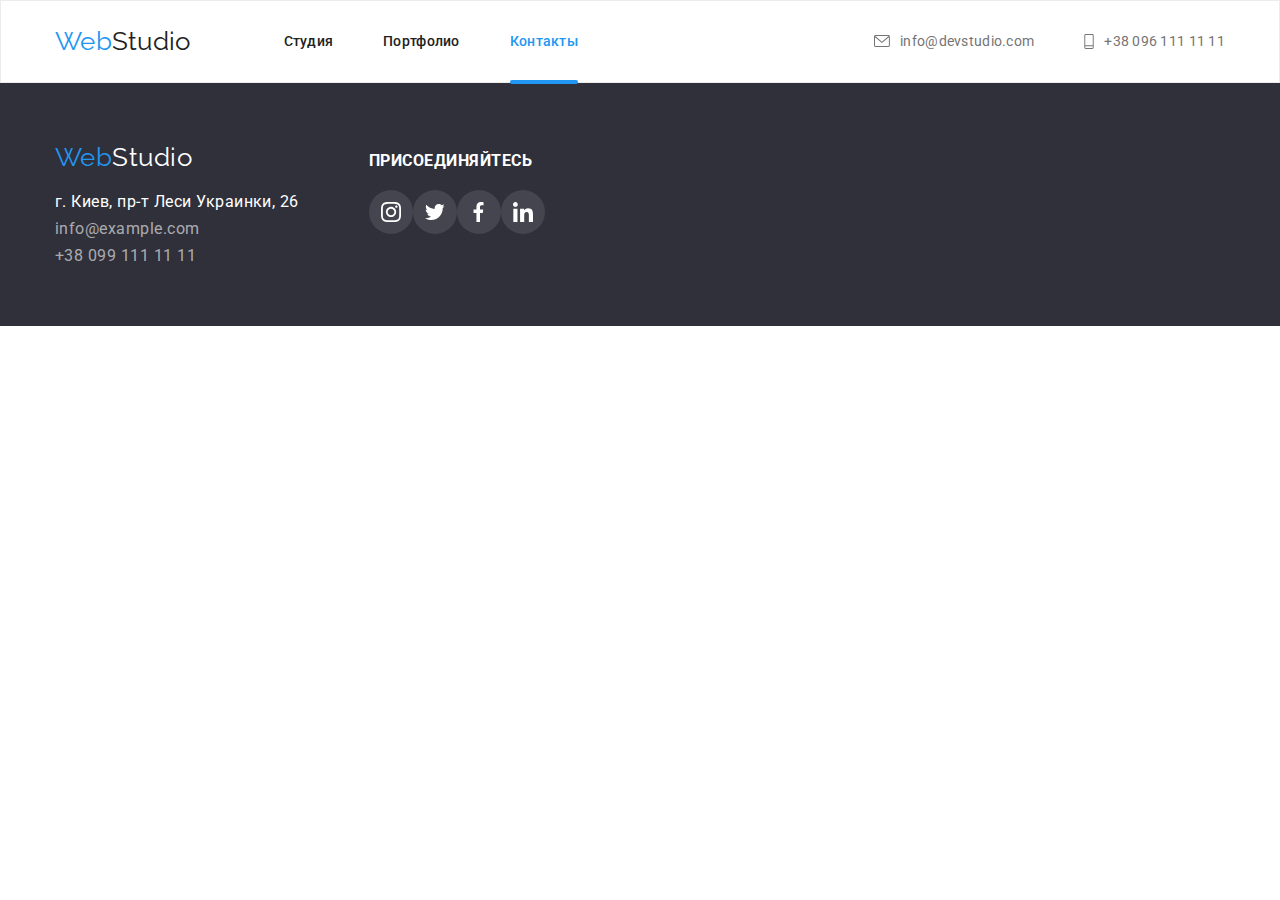
==== contacts.html @ 9ee72d79 "strat" ====
<!DOCTYPE html>
<html lang="ru">
<head>
    <meta charset="UTF-8">
    <meta http-equiv="X-UA-Compatible" content="IE=edge">
    <meta name="viewport" content="width=device-width, initial-scale=1.0">
    <title>Document</title>
    <link href="https://fonts.googleapis.com/css2?family=Raleway:wght@700&family=Roboto:wght@400;500;700;900&display=swap"
        rel="stylesheet">
    <link rel="stylesheet" href="https://cdnjs.cloudflare.com/ajax/libs/modern-normalize/1.1.0/modern-normalize.min.css" />
    <link rel="stylesheet" href="./css/style.css">
</head>

<div class="conteiner">
<body>
    <header class="header">
        <div class="container container-header">
            <nav class="nav">
                <a href="./index.html" lang="en" class="header-logo link">
                    <span class="webstudio-web">Web</span>Studio
                </a>
                <ul class="header-nav list">
                    <li><a href="./index.html" class="header-link link">Студия</a></li>
                    <li><a href="./portofolio.html" class="header-link link">Портфолио</a></li>
                    <li><a href="./contacts.html" class="header-link link current">Контакты</a></li>
                </ul>
            </nav>
    
            <ul class="header-contact list">
                <li class="header-contact-list">
                    <a href="mailto:info@devstudio.com" target="_blank" class="header-mail link">
                        <svg class="header-contact-icon" width="16" height="12">
                            <use href="./images/icons/sprite.svg#icon-mail"></use>
                        </svg>
                        info@devstudio.com
                    </a>
                </li>
                <li class="header-contact-list">
                    <a href="tel:+380961111111" class="header-tel link">
                        <svg class="header-contact-icon" width="10" height="15">
                            <use href="./images/icons/sprite.svg#icon-tel"></use>
                        </svg>
                        +38 096 111 11 11
                    </a>
                </li>
            </ul>
        </div>
    </header>

    <main></main>

    <footer class="footer">
    
        <div class="container container-footer">
    
            <div class="container-footer-contact">
    
                <a href="./index.html" lang="en" class="footer-logo link">
                    <span class="webstudio-web">Web</span>Studio
                </a>
    
                <address>
                    <ul class="address list">
                        <li>
                            <a href="https://goo.gl/maps/LXxyCiQPrvKgXTaXA" target="_blank" rel="noopener noreferrer"
                                class="address-map  link">г. Киев, пр-т Леси Украинки, 26</a>
                        </li>
                        <li>
                            <a href="mailto:info@example.com" class="address-mail link">info@example.com</a>
                        </li>
                        <li>
                            <a href="te:+380991111111" class="address-tel link">+38 099 111 11 11</a>
                        </li>
                    </ul>
                </address>
    
            </div>
    
            <div class="container-footer-social">
    
                <h2 class="container-footer-social-invite">присоединяйтесь</h2>
    
                <ul class="footer-social-list list">
                    <li class="footer-social-list-items">
                        <a href="" class="footer-social-list-link link" aria-label="instgram icon">
                            <svg class="footer-social-list-icon" width="20" height="20">
                                <use href="./images/icons/sprite.svg#icon-instagram"></use>
                            </svg>
                        </a>
                    </li>
                    <li class="footer-social-list-items">
                        <a href="" class="footer-social-list-link link" aria-label="twittwr icon">
                            <svg class="footer-social-list-icon" width="20" height="20">
                                <use href="./images/icons/sprite.svg#icon-twitter"></use>
                            </svg>
                        </a>
                    </li>
                    <li class="footer-social-list-items">
                        <a href="" class="footer-social-list-link link" aria-label="facebook icon">
                            <svg class="footer-social-list-icon" width="20" height="20">
                                <use href="./images/icons/sprite.svg#icon-facebook"></use>
                            </svg>
                        </a>
                    </li>
                    <li class="footer-social-list-items">
                        <a href="" class="footer-social-list-link link" aria-label="linkedin icon">
                            <svg class="footer-social-list-icon" width="20" height="20">
                                <use href="./images/icons/sprite.svg#icon-linkedin"></use>
                            </svg>
                        </a>
                    </li>
                </ul>
    
            </div>
    
        </div>
    
    </footer>


</body>
</div>
</html>
---- css/style.css ----
/* main text color - #757575 */
/* second text color - #212121  */
/* background color button hover - #2196F3 */
/* background color button active - #F5F4FA */
/* * {
  outline: 2px solid red;
} */

:root {
  --main-text-color: #212121;
  --second-text-color: #757575;
  --button-text-color: #2196f3;
  --icons-color: #afb1b8;
  --transition-link-time: 500ms;
  --transition-cubic: cubic-bezier(0.4, 0, 0.2, 1);
}

/*------------------------------- global configurations -------------------------------*/
body {
  color: var(--second-text-color);
  background-color: #fff;
  font-family: Roboto, sans-serif;
  letter-spacing: 0.03em;
}

h1,
h2,
h3,
p {
  margin-top: 0;
  margin-bottom: 0;
  letter-spacing: 3%;
}

ul,
ol {
  padding-left: 0;
  margin-top: 0;
  margin-bottom: 0;
}

.link {
  text-decoration: none;
}
.list {
  list-style: none;
}

.webstudio-web {
  color: var(--button-text-color);
}

.container {
  width: 1200px;
  padding-left: 15px;
  padding-right: 15px;
  margin: 0 auto;
}

img {
  display: block;
  width: 100%;
}

.visually-hidden {
  position: absolute;
  width: 1px;
  height: 1px;
  margin: -1px;
  border: 0;
  padding: 0;

  white-space: nowrap;
  clip-path: inset(100%);
  clip: rect(0 0 0 0);
  overflow: hidden;
}

/*------------------------------- header section -------------------------------*/

header {
  letter-spacing: 0.02em;
  font-size: 14px;
  line-height: 1.2;
  border: 1px solid #ececec;
}

.header-contact-icon {
  margin-right: 10px;
}

.container-header {
  display: flex;
}

.header-logo {
  display: block;
  font-family: Raleway, sans-serif;
  color: var(--main-text-color);
  font-size: 26px;
  align-items: center;
  margin-right: 93px;
}

.header-link {
  position: relative;
  display: block;
  font-weight: 500;
  color: var(--main-text-color);
  padding-top: 32px;
  padding-bottom: 32px;
  transition: color var(--transition-link-time) var(--transition-cubic);
}

.header-link:hover,
.header-link:focus {
  color: var(--button-text-color);
  transition: color var(--transition-link-time) var(--transition-cubic);
}

.header-link.current {
  color: var(--button-text-color);
}

.nav {
  display: flex;
  align-items: center;
}

.header-nav {
  display: flex;
  align-items: center;
}

.header-link.current::after {
  position: absolute;
  bottom: -2px;
  content: "";
  background-color: var(--button-text-color);
  display: block;
  width: 100%;
  height: 4px;
  border-radius: 2px;
}

.header-nav li:not(:last-child) {
  margin-right: 50px;
}
.header-contact li:not(:last-child) {
  margin-right: 50px;
}

.header-contact {
  display: flex;
  align-items: center;
  margin-left: auto;
}

.header-contact-icon {
  fill: var(--second-text-color);
}

.header-tel,
.header-mail {
  display: flex;
  align-items: center;
}

.header-contact .link {
  color: var(--second-text-color);
}

.header-contact .link:hover,
.header-contact .link:focus {
  color: var(--button-text-color);
  transition: color var(--transition-link-time) var(--transition-cubic);
}

.header-contact .link:hover .header-contact-icon,
.header-contact .link:focus .header-contact-icon {
  fill: var(--button-text-color);
  transition: fill var(--transition-link-time) var(--transition-cubic);
}
/*------------------------------- Hero section -------------------------------*/

.hero {
  margin: 0 auto;
  background-color: #2f303a;
  background-image: linear-gradient(
      rgba(47, 48, 58, 0.4),
      rgba(47, 48, 58, 0.4)
    ),
    url(../images/hero/hero-image.jpg);
  background-size: cover;
  background-repeat: no-repeat;
  max-width: 1600px;
}

.container.container-hero {
  text-align: center;
  padding-top: 200px;
  padding-bottom: 200px;
}

.hero-main-title {
  color: #fff;
  text-transform: uppercase;
  font-weight: 900;
  font-size: 44px;
  max-width: 700px;
  line-height: 1.4;
  letter-spacing: 0.06em;
  margin: 0 auto 30px;
}

.button {
  border-color: transparent;
}

.button.primary {
  color: #fff;
  background-color: var(--button-text-color);
  font-size: 16px;
  font-weight: bold;
  line-height: 1.9;
  cursor: pointer;
  box-shadow: 0px 4px 4px rgba(0, 0, 0, 0.15);
  border-radius: 4px;
  padding: 10px 32px;
  align-self: center;
  transition: background-color var(--transition-link-time)
    var(--transition-cubic);
}
.button.primary:hover,
.button.primary:focus {
  background-color: #188ce8;
  transition: background-color var(--transition-link-time)
    var(--transition-cubic);
}

/* -----------------------------Section Description -------------------------- */

.section-description-box {
  width: 270px;
  height: 120px;
  background-color: #f5f4fa;
  border-radius: 4px;
  display: flex;
  justify-content: center;
  align-items: center;
  margin-bottom: 30px;
}

.section-description-list-icon {
  width: 120px;
  height: 100px;
  display: flex;
  justify-content: center;
  align-items: center;
  background-color: wheat;
}

.section-title {
  color: var(--main-text-color);
  text-align: center;
  font-weight: bold;
  font-size: 36px;
  line-height: 1.2;
  margin-bottom: 50px;
}

.section.description {
  padding-top: 94px;
  padding-bottom: 47px;
}

.section-list {
  display: flex;
}
.section-list li {
  width: 270px;
}
.section-list li:not(:last-child) {
  margin-right: 30px;
}

.section-list p {
  font-size: 14px;
  line-height: 1.7;
}

.section-title.description {
  text-transform: uppercase;
  text-align: left;
  font-size: 14px;
  line-height: 1.14;
  margin-bottom: 10px;
}

/* -----------------------------Section Occupation --------------------------- */

.section.occupation {
  padding-top: 47px;
  padding-bottom: 94px;
}

.occupation-images {
  display: flex;
}

.occupation-images li:not(:last-child) {
  margin-right: 30px;
}
.occupation-images li {
  width: 370px;
}

.occupation-image-item {
  position: relative;
}

.occupation-image-box {
  position: absolute;
  display: flex;
  justify-content: center;
  align-items: center;
  width: 100%;
  height: 70px;
  bottom: 0px;
  background-color: rgba(47, 48, 58, 0.8);
}

.occupation-image-title {
  text-transform: uppercase;
  font-family: Roboto, sans-serif;
  font-weight: 700;
  font-size: 14px;
  line-height: 1.2;
  color: #fff;
}

/* -------------------------------Section Team ------------------------------ */

.section.team {
  padding-top: 94px;
  padding-bottom: 94px;
  background: #f5f4fa;
}
.section-members {
  display: flex;
}
.section-members-title {
  color: var(--main-text-color);
  font-weight: 500;
  font-size: 16px;
  line-height: 1.2;
  margin-bottom: 10px;
}

.section-members-list:not(:last-child) {
  margin-right: 30px;
}

.section-members-list {
  width: 270px;
  background: #ffffff;
  border-radius: 0px;
  box-shadow: 0px 1px 3px rgba(0, 0, 0, 0.12), 0px 1px 1px rgba(0, 0, 0, 0.14),
    0px 2px 1px rgba(0, 0, 0, 0.2);
  border-radius: 0px 0px 4px 4px;
}

.section-members p {
  font-size: 16px;
  font-weight: 400;
  line-height: 1.2;
  margin-top: 0;
}

.team-content {
  text-align: center;
  padding: 30px 32px;
}

.social-list {
  display: flex;
  margin: 16px auto 0;
  justify-content: space-between;
}

.social-list-link:not(:last-child) {
  margin-right: 10px;
}

.social-list-link {
  display: flex;
  justify-content: center;
  align-items: center;
  width: 44px;
  height: 44px;
  border-radius: 50%;
  transition: background-color var(--transition-link-time)
    var(--transition-cubic);
}
.social-list-icon {
  fill: var(--icons-color);
  transition: fill var(--transition-link-time) var(--transition-cubic);
}
.social-list-link:hover,
.social-list-link:focus {
  background-color: var(--button-text-color);
  transition: background-color var(--transition-link-time)
    var(--transition-cubic);
  transition: fill var(--transition-link-time) var(--transition-cubic);
}

.social-list-link:hover .social-list-icon,
.social-list-link:focus .social-list-icon {
  fill: #ffffff;
  transition: fill var(--transition-link-time) var(--transition-cubic);
}

/* ------------------------------------ Section Regular costumers--------------------------------------- */
.regular-costumers {
  padding-bottom: 94px;
  padding-top: 94px;
}

.regular-costumers-title {
  font-family: Roboto, sans-serif;
  font-weight: 700;
  font-size: 36px;
  line-height: 1.2;
  text-align: center;
  color: var(--main-text-color);
  margin-bottom: 50px;
}
.regular-costumer-list {
  display: flex;
  justify-content: center;
  align-items: center;
}

.regular-costumer-list-item:not(:last-child) {
  margin-right: 30px;
}

.regular-costumer-list-item {
  width: 170px;
  height: 92px;
}

.regular-costumer-list-icon {
  fill: var(--icons-color);
  transition: fill var(--transition-link-time) var(--transition-cubic);
}

.regular-costumer-list-link {
  display: flex;
  justify-content: center;
  align-items: center;
  width: 100%;
  height: 100%;
  border: 1px solid #afb1b8;
  border-radius: 4px;
  transition: border-color var(--transition-link-time) var(--transition-cubic);
}

.regular-costumer-list-link:hover,
.regular-costumer-list-link:focus {
  border-color: var(--button-text-color);
  transition: border-color var(--transition-link-time) var(--transition-cubic);
}

.regular-costumer-list-link:hover .regular-costumer-list-icon,
.regular-costumer-list-link:focus .regular-costumer-list-icon {
  fill: var(--button-text-color);
  transition: fill var(--transition-link-time) var(--transition-cubic);
}

/*-------------------------------  Portofolio section ------------------------------- */

.section-filter {
  display: flex;
  justify-content: center;
  margin-bottom: 50px;
}

.section-filter li:not(:last-child) {
  margin-right: 8px;
}

.button.secondary {
  color: var(--main-text-color);
  background-color: #f5f4fa;
  cursor: pointer;
  border-radius: 4px;
  padding: 6px 22px;
  transition: background-color var(--transition-link-time)
      var(--transition-cubic),
    color var(--transition-link-time) var(--transition-cubic),
    box-shadow var(--transition-link-time) var(--transition-cubic);
}
.button.secondary:hover,
.button.secondary:focus {
  background-color: var(--button-text-color);
  color: #fff;
  box-shadow: 0px 3px 1px rgba(0, 0, 0, 0.1), 0px 1px 2px rgba(0, 0, 0, 0.08),
    0px 2px 2px rgba(0, 0, 0, 0.12);
  transition: background-color var(--transition-link-time)
      var(--transition-cubic),
    color var(--transition-link-time) var(--transition-cubic),
    box-shadow var(--transition-link-time) var(--transition-cubic);
}

.section-offer {
  background: #fff;
  padding-top: 94px;
  padding-bottom: 94px;
}

.section-element {
  display: flex;
  flex-wrap: wrap;
}

.section-element-item {
  width: 370px;
  margin-right: 30px;
  width: calc((100% - 60px) / 3);
}
.section-element-item:nth-last-child(n + 4) {
  margin-bottom: 30px;
}

.section-element li:nth-child(3n) {
  margin-right: 0;
}

.section-element-title {
  color: var(--main-text-color);
  font-weight: bold;
  font-size: 18px;
  line-height: 2;
  margin-bottom: 4px;
  letter-spacing: 6%;
}

.section-element p {
  font-size: 16px;
  line-height: 1.9;
}

.offer-content {
  padding: 20px 24px;
  border-bottom: 1px solid #eeeeee;
  border-right: 1px solid #eeeeee;
  border-left: 1px solid #eeeeee;
}
.section-element-link {
  color: var(--second-text-color);
  display: block;
  transition: box-shadow var(--transition-link-time) var(--transition-cubic);
}
.section-element-link:hover,
.section-element-link:focus {
  box-shadow: 1px 4px 6px rgba(0, 0, 0, 0.16), 0px 4px 4px rgba(0, 0, 0, 0.06),
    0px 1px 1px rgba(0, 0, 0, 0.12);
  transition: box-shadow var(--transition-link-time) var(--transition-cubic);
}

.team-list-img-wrapped {
  position: relative;
  overflow: hidden;
}

.overlay {
  position: absolute;
  top: 0;
  left: 0;
  background-color: rgba(33, 150, 243, 0.9);
  color: #fff;
  height: 100%;
  width: 100%;
  font-family: Roboto, sans-serif;
  font-weight: 400;
  font-style: 18px;
  line-height: 1.6;
  overflow: auto;
  padding: 63px 24px;
  transform: translateY(100%);
  transition: transform var(--transition-link-time) var(--transition-cubic);
}
.section-element-item:hover .overlay,
.section-element-item:focus .overlay {
  transform: translateY(0%);
  transition: transform var(--transition-link-time) var(--transition-cubic);
}
/*-------------------------------  footer section ------------------------------- */
.footer {
  background: #2f303a;
  padding-top: 60px;
  padding-bottom: 60px;
}

.container-footer {
  display: flex;
  align-items: baseline;
}
.container-footer-contact:not(:last-child) {
  margin-right: 70px;
}

.footer-logo {
  color: #fff;
  font-family: Raleway, sans-serif;
  text-decoration: none;
  font-size: 26px;
  display: block;
  margin-bottom: 20px;
}

.address {
  font-style: normal;
}

.address li:not(:last-child) {
  margin-bottom: 9px;
}

.address-map {
  color: #fff;
}
.address-mail,
.address-tel {
  color: rgba(255, 255, 255, 0.6);
}

.address .link {
  font-family: Roboto, sans-serif;
  transition: color var(--transition-link-time) var(--transition-cubic);
}
.address .link:hover,
.address .link:focus {
  color: var(--button-text-color);
  transition: color var(--transition-link-time) var(--transition-cubic);
}

.container-footer-social-invite {
  color: #ffffff;
  font-family: Roboto, sans-serif;
  font-weight: 700;
  font-size: 16px;
  line-height: 1.2;
  text-transform: uppercase;
}

.footer-social-list {
  display: flex;
  margin-top: 20px;
}

.footer-social-list-link {
  display: flex;
  justify-content: center;
  align-items: center;
  background-color: rgba(255, 255, 255, 0.1);
  width: 44px;
  height: 44px;
  border-radius: 50%;
  transition: background-color var(--transition-link-time)
    var(--transition-cubic);
}

.footer-social-list-item:not(:last-child) {
  margin-right: 10px;
}

.footer-social-list-icon {
  fill: #ffffff;
}
.footer-social-list-link:hover,
.footer-social-list-link:focus {
  background-color: var(--button-text-color);
  transition: background-color var(--transition-link-time)
    var(--transition-cubic);
}

.footer-form {
  margin-left: auto;
}

.footer-form-title {
  text-transform: uppercase;
  color: #ffffff;
  font-size: 14px;
  line-height: 1.2;
  margin-bottom: 20px;
}

.footer-farm-email {
  height: 50px;
  width: 358px;
  padding-left: 10px;
  margin-right: 12px;
  background-color: #2f303a;
  border: 1px solid rgba(255, 255, 255, 0.3);
  border-radius: 4px;
  box-shadow: 0px 4px 4px rgba(0, 0, 0, 0.15);
  color: #ffffff;
}

.footer-farm-email::placeholder {
  font-size: 16px;
  line-height: 1.6;
  margin-right: 12px;
}

.footer-form-button {
  color: #fff;
  background-color: var(--button-text-color);
  font-size: 16px;
  font-weight: bold;
  line-height: 1.9;
  cursor: pointer;
  box-shadow: 0px 4px 4px rgba(0, 0, 0, 0.15);
  border-radius: 4px;
  padding: 10px 29px;
  transition: background-color var(--transition-link-time)
    var(--transition-cubic);
}
.footer-form-button:hover,
.footer-form-button:focus {
  background-color: #188ce8;
  transition: background-color var(--transition-link-time)
    var(--transition-cubic);
}
.footer-form-button {
  display: inline-flex;
  justify-content: center;
  align-items: center;
}
.footer-farm-icon {
  margin-left: 10px;
  fill: #fff;
}
/*-----------------------    Backdrop   ------------------------ */
.backdrop {
  position: fixed;
  top: 0;
  left: 0;
  width: 100vw;
  height: 100vh;
  background-color: rgba(54, 52, 52, 0.5);
  transition-duration: 1000ms;
}
.backdrop.is-hidden {
  opacity: 0;
  visibility: hidden;
  pointer-events: none;
}

.modal {
  position: absolute;
  top: 50%;
  left: 50%;
  transform: translate(-50%, -50%);
  width: 528px;
  height: 581px;
  background-color: #fff;
}

.close-btn {
  position: absolute;
  display: flex;
  justify-content: center;
  align-items: center;
  width: 30px;
  height: 30px;
  border: 1px solid black;
  background-color: transparent;
  border-radius: 50%;
  right: 8px;
  top: 8px;
  cursor: pointer;
  padding: 0;
  transition: border-color var(--transition-link-time) var(--transition-cubic);
}

.close-btn-icon {
  transition: fill var(--transition-link-time) var(--transition-cubic);
}

.close-btn:hover,
.close-btn:focus {
  border-color: var(--button-text-color);
  transition: border-color var(--transition-link-time) var(--transition-cubic);
}
.close-btn:hover .close-btn-icon,
.close-btn:focus .close-btn-icon {
  fill: var(--button-text-color);
  transition: fill var(--transition-link-time) var(--transition-cubic);
}

/* ---------------------------Form section----------------------------------------- */

.modal-form {
  display: flex;
  flex-direction: column;
  margin: 40px;
}

.modal-form-head {
  font-family: Roboto, sans-serif;
  font-weight: 700;
  font-size: 20px;
  line-height: 1.2;
  letter-spacing: 3%;
  color: #212121;
  margin-bottom: 12px;
  align-self: center;
}

.modal-form-field {
  margin-bottom: 10px;
  font-size: 12px;
  line-height: 1.2;
}
.modal-form-field:nth-child(5) {
  margin-bottom: 20px;
}

.modal-form-input {
  width: 100%;
  height: 40px;
  border: 1px solid rgba(33, 33, 33, 0.2);
  border-radius: 4px;
  padding-left: 42px;
  margin-top: 5px;
}

.modal-form-input-wrapper {
  position: relative;
}

.modal-form-icon {
  position: absolute;
  top: 50%;
  transform: translateY(-50%);
  left: 12px;
  display: block;
  width: 18px;
  height: 18px;
  fill: var(--main-text-color);
}

.modal-form-input:focus {
  border-color: var(--button-text-color);
  outline: none;
}

.modal-form-input:focus + .modal-form-icon {
  fill: var(--button-text-color);
}

.modal-form-message {
  width: 100%;
  margin-top: 4px;
  height: 120px;
  resize: none;
  padding: 12px 16px;
  border: 1px solid rgba(33, 33, 33, 0.2);
  border-radius: 4px;
}

.modal-form-message:focus {
  border-color: var(--button-text-color);
  outline: none;
}

.modal-form-checkbox-label {
  display: flex;
  align-items: center;
  margin-bottom: 30px;
  font-size: 14px;
  line-height: 1.8;
  align-self: center;
}

.modal-form-checkbox-label::before {
  display: block;
  content: "";
  width: 16px;
  height: 15px;
  border: 2px solid #212121;
  border-radius: 2px;
  cursor: pointer;
  margin-right: 8px;
}

.modal-form-checkbox:checked + .modal-form-checkbox-label::before {
  background-image: url(../images/icons/icon\ check.svg);
  border: none;
}

.modal-form-checkbox:focus + .modal-form-checkbox-label::before {
  outline: 2px solid #2196f3;
  border: none;
}

.modal-form-checkbox-link {
  color: var(--button-text-color);
}

.modal-form-btn {
  color: #fff;
  background-color: var(--button-text-color);
  font-size: 16px;
  font-weight: bold;
  line-height: 1.9;
  cursor: pointer;
  box-shadow: 0px 4px 4px rgba(0, 0, 0, 0.15);
  border-radius: 4px;
  padding: 10px 55px;
  align-self: center;
  transition: background-color var(--transition-link-time)
    var(--transition-cubic);
}
.modal-form-btn:hover,
.modal-form-btn:focus {
  background-color: #188ce8;
  transition: background-color var(--transition-link-time)
    var(--transition-cubic);
}

/* .modal-form-input:focus:not(:placeholder) :valid {
  border: 1px dashed blue;
}

.modal-form-input:focus:not(:placeholder) :invalid {
  border: 1px dashed red;
} */
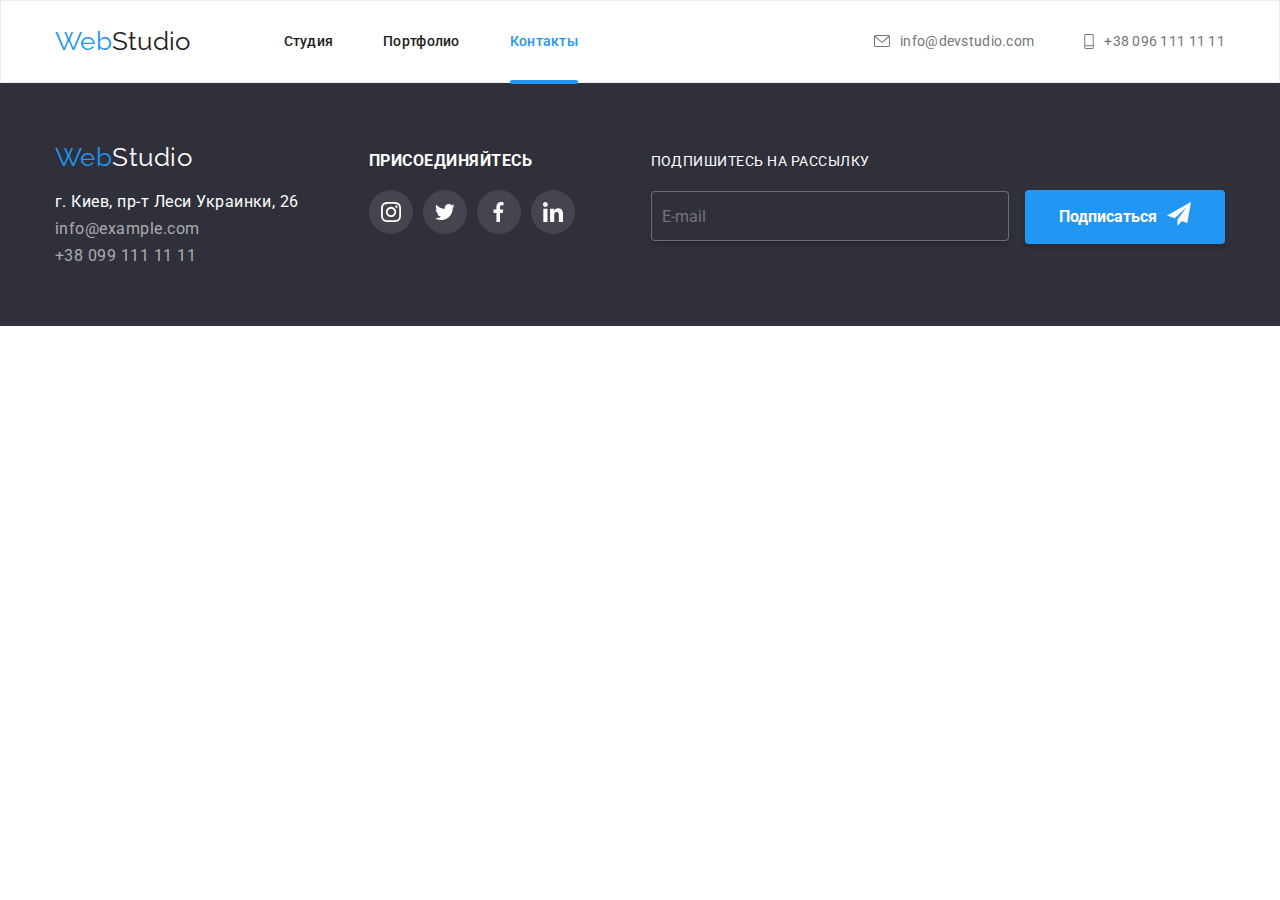
==== commit e9350c5d: "finish-compilation" ====
--- a/contacts.html
+++ b/contacts.html
@@ -8,7 +8,7 @@
     <link href="https://fonts.googleapis.com/css2?family=Raleway:wght@700&family=Roboto:wght@400;500;700;900&display=swap"
         rel="stylesheet">
     <link rel="stylesheet" href="https://cdnjs.cloudflare.com/ajax/libs/modern-normalize/1.1.0/modern-normalize.min.css" />
-    <link rel="stylesheet" href="./css/style.css">
+    <link rel="stylesheet" href="./css/main.min.css">
 </head>
 
 <div class="conteiner">
@@ -21,7 +21,7 @@
                 </a>
                 <ul class="header-nav list">
                     <li><a href="./index.html" class="header-link link">Студия</a></li>
-                    <li><a href="./portofolio.html" class="header-link link">Портфолио</a></li>
+                    <li><a href="./portfolio.html" class="header-link link">Портфолио</a></li>
                     <li><a href="./contacts.html" class="header-link link current">Контакты</a></li>
                 </ul>
             </nav>
@@ -81,28 +81,28 @@
                 <h2 class="container-footer-social-invite">присоединяйтесь</h2>
     
                 <ul class="footer-social-list list">
-                    <li class="footer-social-list-items">
+                    <li class="footer-social-list-item">
                         <a href="" class="footer-social-list-link link" aria-label="instgram icon">
                             <svg class="footer-social-list-icon" width="20" height="20">
                                 <use href="./images/icons/sprite.svg#icon-instagram"></use>
                             </svg>
                         </a>
                     </li>
-                    <li class="footer-social-list-items">
+                    <li class="footer-social-list-item">
                         <a href="" class="footer-social-list-link link" aria-label="twittwr icon">
                             <svg class="footer-social-list-icon" width="20" height="20">
                                 <use href="./images/icons/sprite.svg#icon-twitter"></use>
                             </svg>
                         </a>
                     </li>
-                    <li class="footer-social-list-items">
+                    <li class="footer-social-list-item">
                         <a href="" class="footer-social-list-link link" aria-label="facebook icon">
                             <svg class="footer-social-list-icon" width="20" height="20">
                                 <use href="./images/icons/sprite.svg#icon-facebook"></use>
                             </svg>
                         </a>
                     </li>
-                    <li class="footer-social-list-items">
+                    <li class="footer-social-list-item">
                         <a href="" class="footer-social-list-link link" aria-label="linkedin icon">
                             <svg class="footer-social-list-icon" width="20" height="20">
                                 <use href="./images/icons/sprite.svg#icon-linkedin"></use>
@@ -113,6 +113,17 @@
     
             </div>
     
+            <form class="footer-form">
+                <p class="footer-form-title">Подпишитесь на рассылку</p>
+                <input type="email" name="user-email" class="footer-farm-email" placeholder="E-mail">
+                <button type="button" class="button footer-form-button">
+                    Подписаться
+                    <svg class="footer-farm-icon" width="24" height="24">
+                        <use href="./images/icons/sprite.svg#icon-send"></use>
+                    </svg>
+                </button>
+            </form>
+    
         </div>
     
     </footer>
--- a/css/main.min.css
+++ b/css/main.min.css
@@ -0,0 +1,2 @@
+:root{--main-text-color: #212121;--second-text-color: #757575;--button-text-color: #2196f3;--icons-color: #afb1b8;--transition-link-time: 500ms;--transition-cubic: cubic-bezier(0.4, 0, 0.2, 1)}.visually-hidden{position:absolute;width:1px;height:1px;margin:-1px;border:0;padding:0;white-space:nowrap;clip-path:inset(100%);clip:rect(0 0 0 0);overflow:hidden}.container{width:1200px;padding-left:15px;padding-right:15px;margin:0 auto}body{color:var(--second-text-color);background-color:#fff;font-family:Roboto, sans-serif;letter-spacing:0.03em}h1,h2,h3,p{margin-top:0;margin-bottom:0;letter-spacing:3%}ul,ol{padding-left:0;margin-top:0;margin-bottom:0}.link{text-decoration:none}.list{list-style:none}img{display:block;width:100%}.webstudio-web{color:var(--button-text-color)}.backdrop{position:fixed;top:0;left:0;width:100vw;height:100vh;background-color:rgba(54,52,52,0.5);transition-duration:1000ms}.backdrop.is-hidden{opacity:0;visibility:hidden;pointer-events:none}.button{color:#fff;border-color:transparent;font-size:16px;font-weight:bold;line-height:1.9;cursor:pointer;box-shadow:0px 4px 4px rgba(0,0,0,0.15);border-radius:4px;padding:10px 32px;align-self:center;background-color:var(--button-text-color);transition:background-color var(--transition-link-time) var(--transition-cubic)}.button:hover,.button:focus{background-color:#188ce8;transition:background-color var(--transition-link-time) var(--transition-cubic)}.button.footer-form-button{display:inline-flex;justify-content:center}.footer-farm-icon{margin-left:10px;fill:#fff}.modal-form{display:flex;flex-direction:column;margin:40px}.modal-form-head{font-family:Roboto, sans-serif;font-weight:700;font-size:20px;line-height:1.2;letter-spacing:0.03em;color:#212121;margin-bottom:12px;align-self:center}.modal-form-field{margin-bottom:10px;font-size:12px;line-height:1.2}.modal-form-field:nth-child(5){margin-bottom:20px}.modal-form-input{width:100%;height:40px;border:1px solid rgba(33,33,33,0.2);border-radius:4px;padding-left:42px;margin-top:5px}.modal-form-input:focus{border-color:var(--button-text-color);outline:none}.modal-form-input:focus+.modal-form-icon{fill:var(--button-text-color)}.modal-form-input-wrapper{position:relative}.modal-form-icon{position:absolute;top:50%;transform:translateY(-50%);left:12px;display:block;width:18px;height:18px;fill:var(--main-text-color)}.modal-form-message{width:100%;margin-top:4px;height:120px;resize:none;padding:12px 16px;border:1px solid rgba(33,33,33,0.2);border-radius:4px}.modal-form-message:focus{border-color:var(--button-text-color);outline:none}.modal-form-checkbox-label{display:flex;align-items:center;margin-bottom:30px;font-size:14px;line-height:1.8;align-self:center}.modal-form-checkbox-label::before{display:block;content:"";width:16px;height:15px;border:2px solid #212121;border-radius:2px;cursor:pointer;margin-right:8px}.modal-form-checkbox:checked+.modal-form-checkbox-label::before{background-image:url(../images/icons/icon-check.svg);border:none}.modal-form-checkbox:focus+.modal-form-checkbox-label::before{outline:2px solid #2196f3;border:none}.modal-form-checkbox-link{color:var(--button-text-color)}.modal{position:absolute;top:50%;left:50%;transform:translate(-50%, -50%);width:528px;height:581px;background-color:#fff}.close-btn{position:absolute;display:flex;justify-content:center;align-items:center;width:30px;height:30px;border:1px solid black;background-color:transparent;border-radius:50%;right:8px;top:8px;cursor:pointer;padding:0}.close-btn-icon{transition:fill var(--transition-link-time) var(--transition-cubic)}.close-btn-icon:hover,.close-btn-icon:focus{fill:var(--button-text-color);transition:fill var(--transition-link-time) var(--transition-cubic)}.social-list{display:flex;margin:16px auto 0;justify-content:space-between}.social-list-link{display:flex;justify-content:center;align-items:center;width:44px;height:44px;border-radius:50%;transition:background-color var(--transition-link-time) var(--transition-cubic)}.social-list-link:not(:last-child){margin-right:10px}.social-list-link:hover,.social-list-link:focus{background-color:var(--button-text-color);transition:background-color var(--transition-link-time) var(--transition-cubic);transition:fill var(--transition-link-time) var(--transition-cubic)}.social-list-link:hover .social-list-icon,.social-list-link:focus .social-list-icon{fill:#ffffff;transition:fill var(--transition-link-time) var(--transition-cubic)}.social-list-icon{fill:var(--icons-color);transition:fill var(--transition-link-time) var(--transition-cubic)}.footer-social-list{display:flex;margin-top:20px}.footer-social-list-link{display:flex;justify-content:center;align-items:center;background-color:rgba(255,255,255,0.1);width:44px;height:44px;border-radius:50%;transition:background-color var(--transition-link-time) var(--transition-cubic)}.footer-social-list-link:hover,.footer-social-list-link:focus{background-color:var(--button-text-color);transition:background-color var(--transition-link-time) var(--transition-cubic)}.footer-social-list-item:not(:last-child){margin-right:10px}.footer-social-list-icon{fill:#ffffff}.section-title{color:var(--main-text-color);text-align:center;font-weight:bold;font-size:36px;line-height:1.2;margin-bottom:50px}.regular-costumer-title{font-family:Roboto, sans-serif;font-weight:700;font-size:36px;line-height:1.2;text-align:center;color:var(--main-text-color);margin-bottom:50px}.footer{background:#2f303a;padding-top:60px;padding-bottom:60px}.container-footer{display:flex;align-items:baseline}.container-footer-contact:not(:last-child){margin-right:70px}.footer-logo{color:#fff;font-family:Raleway, sans-serif;text-decoration:none;font-size:26px;display:block;margin-bottom:20px}.address{font-style:normal}.address li:not(:last-child){margin-bottom:9px}.address .link{font-family:Roboto, sans-serif;transition:color var(--transition-link-time) var(--transition-cubic)}.address .link:hover,.address .link:focus{color:var(--button-text-color);transition:color var(--transition-link-time) var(--transition-cubic)}.address-map{color:#fff}.address-mail,.address-tel{color:rgba(255,255,255,0.6)}.container-footer-social-invite{color:#ffffff;font-family:Roboto, sans-serif;font-weight:700;font-size:16px;line-height:1.2;text-transform:uppercase}.footer-form{margin-left:auto}.footer-form-title{text-transform:uppercase;color:#ffffff;font-size:14px;line-height:1.2;margin-bottom:20px}.footer-farm-email{height:50px;width:358px;padding-left:10px;margin-right:12px;background-color:#2f303a;border:1px solid rgba(255,255,255,0.3);border-radius:4px;box-shadow:0px 4px 4px rgba(0,0,0,0.15);color:#ffffff}.footer-farm-email::placeholder{font-size:16px;line-height:1.6;margin-right:12px}header{letter-spacing:0.02em;font-size:14px;line-height:1.2;border:1px solid #ececec}.nav{display:flex;align-items:center}.header-nav{display:flex;align-items:center}.header-nav li:not(:last-child){margin-right:50px}.container-header{display:flex}.header-logo{display:block;font-family:Raleway, sans-serif;color:var(--main-text-color);font-size:26px;align-items:center;margin-right:93px}.header-link{position:relative;display:block;font-weight:500;color:var(--main-text-color);padding-top:32px;padding-bottom:32px;transition:color var(--transition-link-time) var(--transition-cubic)}.header-link:hover,.header-link:focus{color:var(--button-text-color);transition:color var(--transition-link-time) var(--transition-cubic)}.header-link.current{color:var(--button-text-color)}.header-link.current.current::after{position:absolute;bottom:-2px;content:"";background-color:var(--button-text-color);display:block;width:100%;height:4px;border-radius:2px}.header-contact{display:flex;align-items:center;margin-left:auto}.header-contact li:not(:last-child){margin-right:50px}.header-contact-icon{margin-right:10px;fill:var(--second-text-color)}.header-tel,.header-mail{display:flex;align-items:center}header{letter-spacing:0.02em;font-size:14px;line-height:1.2;border:1px solid #ececec}.nav{display:flex;align-items:center}.header-nav{display:flex;align-items:center}.header-nav li:not(:last-child){margin-right:50px}.container-header{display:flex}.header-logo{display:block;font-family:Raleway, sans-serif;color:var(--main-text-color);font-size:26px;align-items:center;margin-right:93px}.header-link{position:relative;display:block;font-weight:500;color:var(--main-text-color);padding-top:32px;padding-bottom:32px;transition:color var(--transition-link-time) var(--transition-cubic)}.header-link:hover,.header-link:focus{color:var(--button-text-color);transition:color var(--transition-link-time) var(--transition-cubic)}.header-link.current{color:var(--button-text-color)}.header-link.current.current::after{position:absolute;bottom:-2px;content:"";background-color:var(--button-text-color);display:block;width:100%;height:4px;border-radius:2px}.header-contact{display:flex;align-items:center;margin-left:auto}.header-contact li:not(:last-child){margin-right:50px}.header-contact .link{color:var(--second-text-color)}.header-contact .link:hover,.header-contact .link:focus{color:var(--button-text-color);transition:color var(--transition-link-time) var(--transition-cubic)}.header-contact .link:hover .header-contact-icon,.header-contact .link:focus .header-contact-icon{fill:var(--button-text-color);transition:fill var(--transition-link-time) var(--transition-cubic)}.header-contact-icon{margin-right:10px;fill:var(--second-text-color)}.header-tel,.header-mail{display:flex;align-items:center}.header-contact .link{color:var(--second-text-color)}.header-contact .link:hover,.header-contact .link:focus{color:var(--button-text-color);transition:color var(--transition-link-time) var(--transition-cubic)}.header-contact .link:hover .header-contact-icon,.header-contact .link:focus .header-contact-icon{fill:var(--button-text-color);transition:fill var(--transition-link-time) var(--transition-cubic)}.hero{margin:0 auto;background-color:#2f303a;background-image:linear-gradient(rgba(47,48,58,0.4), rgba(47,48,58,0.4)),url(../images/hero/hero-image.jpg);background-size:cover;background-repeat:no-repeat;max-width:1600px}.container.container-hero{text-align:center;padding-top:200px;padding-bottom:200px}.hero-main-title{color:#fff;text-transform:uppercase;font-weight:900;font-size:44px;max-width:700px;line-height:1.4;letter-spacing:0.06em;margin:0 auto 30px}.section.description{padding-top:94px;padding-bottom:47px}.section-title.description{text-transform:uppercase;text-align:left;font-size:14px;line-height:1.14;margin-bottom:10px}.section-description-box{width:270px;height:120px;background-color:#f5f4fa;border-radius:4px;display:flex;justify-content:center;align-items:center;margin-bottom:30px}.section-description-list-icon{width:120px;height:100px;display:flex;justify-content:center;align-items:center;background-color:wheat}.section-list{display:flex}.section-list li{width:270px}.section-list li:not(:last-child){margin-right:30px}.section-list p{font-size:14px;line-height:1.7}.section.team{padding-top:94px;padding-bottom:94px;background:#f5f4fa}.section-members{display:flex}.section-members p{font-size:16px;font-weight:400;line-height:1.2;margin-top:0}.section-members-title{color:var(--main-text-color);font-weight:500;font-size:16px;line-height:1.2;margin-bottom:10px}.section-members-list{width:270px;background:#ffffff;border-radius:0px;box-shadow:0px 1px 3px rgba(0,0,0,0.12),0px 1px 1px rgba(0,0,0,0.14),0px 2px 1px rgba(0,0,0,0.2);border-radius:0px 0px 4px 4px}.section-members-list:not(:last-child){margin-right:30px}.team-content{text-align:center;padding:30px 32px}.button.secondary{color:var(--main-text-color);background-color:#f5f4fa;cursor:pointer;border-radius:4px;padding:6px 22px;transition:background-color var(--transition-link-time) var(--transition-cubic),color var(--transition-link-time) var(--transition-cubic),box-shadow var(--transition-link-time) var(--transition-cubic)}.button.secondary:hover,.button.secondary:focus{background-color:var(--button-text-color);color:#fff;box-shadow:0px 3px 1px rgba(0,0,0,0.1),0px 1px 2px rgba(0,0,0,0.08),0px 2px 2px rgba(0,0,0,0.12);transition:background-color var(--transition-link-time) var(--transition-cubic),color var(--transition-link-time) var(--transition-cubic),box-shadow var(--transition-link-time) var(--transition-cubic)}.section-filter{display:flex;justify-content:center;margin-bottom:50px}.section-filter li:not(:last-child){margin-right:8px}.section-offer{background:#fff;padding-top:94px;padding-bottom:94px}.section-element{display:flex;flex-wrap:wrap}.section-element li:nth-child(3n){margin-right:0}.section-element p{font-size:16px;line-height:1.9}.section-element-item{width:370px;margin-right:30px;width:calc((100% - 60px) / 3)}.section-element-item:nth-last-child(n+4){margin-bottom:30px}.section-element-title{color:var(--main-text-color);font-weight:bold;font-size:18px;line-height:2;margin-bottom:4px;letter-spacing:6%}.section-element-link{color:var(--second-text-color);display:block;transition:box-shadow var(--transition-link-time) var(--transition-cubic)}.section-element-link:hover,.section-element-link:focus{box-shadow:1px 4px 6px rgba(0,0,0,0.16),0px 4px 4px rgba(0,0,0,0.06),0px 1px 1px rgba(0,0,0,0.12);transition:box-shadow var(--transition-link-time) var(--transition-cubic)}.offer-content{padding:20px 24px;border-bottom:1px solid #eeeeee;border-right:1px solid #eeeeee;border-left:1px solid #eeeeee}.team-list-img-wrapped{position:relative;overflow:hidden}.overlay{position:absolute;top:0;left:0;background-color:rgba(33,150,243,0.9);color:#fff;height:100%;width:100%;font-family:Roboto, sans-serif;font-weight:400;font-style:18px;line-height:1.6;overflow:auto;padding:63px 24px;transform:translateY(100%);transition:transform var(--transition-link-time) var(--transition-cubic)}.section-element-item:hover .overlay,.section-element-item:focus .overlay{transform:translateY(0%);transition:transform var(--transition-link-time) var(--transition-cubic)}.regular-costumer{padding-bottom:94px;padding-top:94px}.regular-costumer-list{display:flex;justify-content:center;align-items:center}.regular-costumer-list-item:not(:last-child){margin-right:30px}.regular-costumer-list-item{width:170px;height:92px}.regular-costumer-list-icon{fill:var(--icons-color);transition:fill var(--transition-link-time) var(--transition-cubic)}.regular-costumer-list-link{display:flex;justify-content:center;align-items:center;width:100%;height:100%;border:1px solid #afb1b8;border-radius:4px;transition:border-color var(--transition-link-time) var(--transition-cubic)}.regular-costumer-list-link:hover,.regular-costumer-list-link:focus{border-color:var(--button-text-color);transition:border-color var(--transition-link-time) var(--transition-cubic)}.regular-costumer-list-link:hover .regular-costumer-list-icon,.regular-costumer-list-link:focus .regular-costumer-list-icon{fill:var(--button-text-color);transition:fill var(--transition-link-time) var(--transition-cubic)}.section.occupation{padding-top:47px;padding-bottom:94px}.occupation-images{display:flex}.occupation-images li{width:370px}.occupation-images li:not(:last-child){margin-right:30px}.occupation-image-item{position:relative}.occupation-image-box{position:absolute;display:flex;justify-content:center;align-items:center;width:100%;height:70px;bottom:0px;background-color:rgba(47,48,58,0.8)}.occupation-image-title{text-transform:uppercase;font-family:Roboto, sans-serif;font-weight:700;font-size:14px;line-height:1.2;color:#fff}
+/*# sourceMappingURL=main.min.css.map */